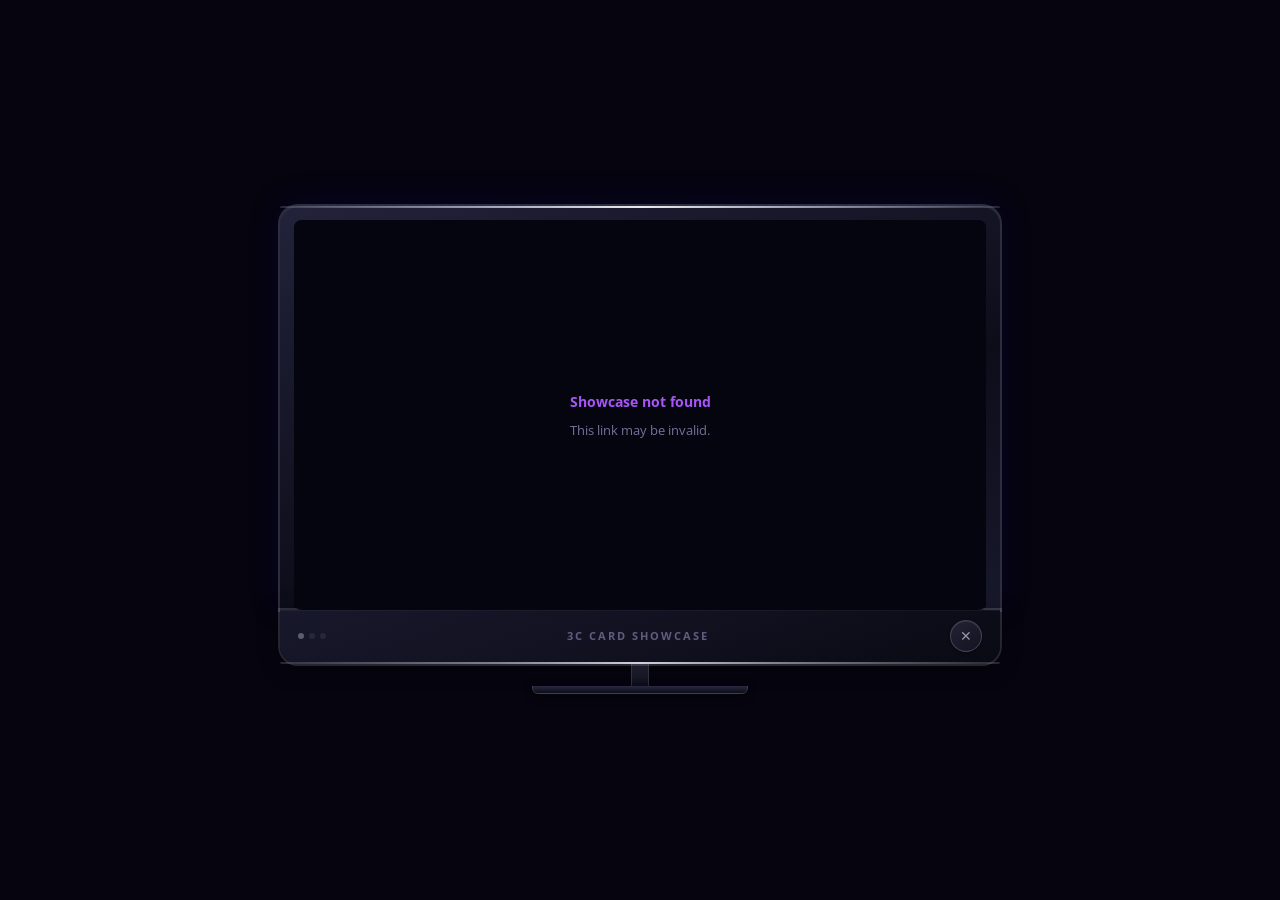
==== public/index.html @ f24faf11 "Update index.html" ====
<!DOCTYPE html>
<html lang="en">
<head>
  <meta charset="UTF-8" />
  <meta name="viewport" content="width=device-width, initial-scale=1.0, maximum-scale=1.0" />
  <title>3C Card Showcase</title>
  <link rel="preconnect" href="https://fonts.googleapis.com" />
  <link href="https://fonts.googleapis.com/css2?family=Open+Sans:wght@400;700;800&display=swap" rel="stylesheet" />
  <link rel="icon" type="image/png" href="../favicon.png" />

  <style>
    *, *::before, *::after { box-sizing: border-box; margin: 0; padding: 0; }
    html, body {
      width: 100%; height: 100%;
      background: #06040f;
      display: flex; align-items: center; justify-content: center;
      font-family: 'Open Sans', sans-serif;
      overflow: hidden;
    }

    /* ── TV FRAME ── */
    .tv-frame {
      position: relative;
      display: flex; flex-direction: column; align-items: center;
      width: min(720px, 95vw);
    }

    /* ── SILVER BEZEL ── */
    .tv-bezel {
      width: 100%;
      background: linear-gradient(160deg, #22223a 0%, #0d0d1a 60%, #18182c 100%);
      border-radius: 18px 18px 0 0;
      padding: 14px 14px 0;
      border-bottom: none; position: relative;
      box-shadow:
        0 0 0 2px rgba(210,210,230,0.2),
        inset 0 1px 0 rgba(255,255,255,0.10),
        0 -4px 30px rgba(0,0,80,0.3);
    }
    .tv-bezel::before {
      content: ''; position: absolute; top: 0; left: 0; right: 0; height: 2px;
      border-radius: 18px 18px 0 0;
      background: linear-gradient(90deg,
        rgba(120,120,140,0.3) 0%, rgba(220,220,240,0.7) 30%,
        rgba(255,255,255,0.9) 50%, rgba(220,220,240,0.7) 70%,
        rgba(120,120,140,0.3) 100%);
    }

    /* ── TV SCREEN ── */
    .tv-screen {
      width: 100%; aspect-ratio: 16 / 9;
      background: #050510; border-radius: 8px;
      position: relative; overflow: hidden;
      box-shadow:
        inset 0 0 80px rgba(0,0,60,0.6),
        inset 0 0 3px rgba(120,80,255,0.2),
        0 2px 0 rgba(0,0,0,0.8);
    }
    .tv-screen::after {
      content: ''; position: absolute; inset: 0;
      background: repeating-linear-gradient(
        0deg, rgba(0,0,0,0) 0px, rgba(0,0,0,0) 3px,
        rgba(0,0,0,0.035) 3px, rgba(0,0,0,0.035) 4px
      );
      pointer-events: none; z-index: 10;
    }
    .screen-glow {
      position: absolute; inset: 0;
      background: radial-gradient(ellipse at 50% 50%, rgba(80,40,160,0.08) 0%, transparent 70%);
      pointer-events: none; z-index: 1;
    }

    /* ── CARD STAGE ── */
    #card-stage {
      position: absolute; inset: 0; z-index: 2;
      display: flex; align-items: center; justify-content: center;
    }

    /* ── IMAGE CARD BASE ── */
    .showcase-card {
      position: absolute;
      display: flex; align-items: center; justify-content: center;
      opacity: 0; will-change: transform, opacity;
    }
    .showcase-card img {
      max-width: 100%; max-height: 100%;
      object-fit: contain; display: block;
      box-shadow: 0 10px 50px rgba(0,0,0,0.7);
    }

    /* ── RECTANGLE — full-screen, swipe mode ── */
    .showcase-card.shape-rectangle         { inset: 0; width: 100%; height: 100%; }
    .showcase-card.shape-rectangle img     { width: 100%; height: 100%;
                                             object-fit: contain; border-radius: 0;
                                             box-shadow: none; }

    /* ── SQUARE / CIRCLE — keep float mode ── */
    .showcase-card.shape-square            { width: 60%; height: 85%; }
    .showcase-card.shape-square img        { border-radius: 10px; }
    .showcase-card.shape-circle            { width: 50%; height: 85%; }
    .showcase-card.shape-circle img        { border-radius: 50%; aspect-ratio: 1/1; object-fit: cover; }

    /* ── VIDEO CARD — full-screen ── */
    .showcase-video {
      position: absolute; inset: 0; z-index: 2;
      display: flex; align-items: center; justify-content: center;
      background: #000;
    }
    .showcase-video video {
      width: 100%; height: 100%;
      object-fit: contain;
    }

    /* ── DOWNLOAD BUTTON ── */
    .btn-download {
      position: absolute; bottom: 10px; right: 10px;
      width: 34px; height: 34px;
      background: rgba(0,0,0,0.55);
      border: 1px solid rgba(200,169,110,0.5);
      border-radius: 50%; color: rgba(226,201,138,0.85);
      font-size: 15px; cursor: pointer;
      display: flex; align-items: center; justify-content: center;
      transition: all 0.15s; opacity: 0.6; z-index: 5;
    }
    .btn-download:hover {
      background: rgba(200,169,110,0.25);
      border-color: rgba(226,201,138,0.9);
      opacity: 1; color: #E2C98A;
    }

    /* ── PROGRESS BAR ── */
    #progress-bar-wrap {
      position: absolute; bottom: 0; left: 0; right: 0;
      height: 3px; background: rgba(255,255,255,0.05); z-index: 6;
    }
    #progress-bar {
      height: 100%;
      background: linear-gradient(90deg, #7c3aed, #a855f7);
      width: 0%; transition: width 0.4s ease;
    }

    /* ── CARD COUNTER ── */
    #card-counter {
      position: absolute; top: 10px; left: 12px;
      font-size: 11px; font-weight: 700;
      color: rgba(196,181,245,0.6); letter-spacing: 0.1em; z-index: 6;
    }

    /* ── FLOAT ANIMATIONS (square / circle) ── */
    @keyframes enterFromLeft {
      0%   { opacity: 0; transform: translateX(-55%) rotate(-8deg); }
      100% { opacity: 1; transform: translateX(0)    rotate(-2deg); }
    }
    @keyframes enterFromRight {
      0%   { opacity: 0; transform: translateX(55%)  rotate(8deg); }
      100% { opacity: 1; transform: translateX(0)    rotate(2deg); }
    }
    @keyframes floatLeft {
      0%,100% { transform: rotate(-2deg) translateY(0px); }
      50%      { transform: rotate(-4deg) translateY(-10px); }
    }
    @keyframes floatRight {
      0%,100% { transform: rotate(2deg) translateY(0px); }
      50%      { transform: rotate(4deg) translateY(-10px); }
    }
    @keyframes exitToRight {
      0%   { opacity: 1; transform: translateX(0)   rotate(-2deg); }
      100% { opacity: 0; transform: translateX(55%) rotate(-8deg); }
    }
    @keyframes exitToLeft {
      0%   { opacity: 1; transform: translateX(0)    rotate(2deg); }
      100% { opacity: 0; transform: translateX(-55%) rotate(8deg); }
    }

    /* ── SWIPE ANIMATIONS (rectangle full-screen) ── */
    @keyframes swipeInFromRight {
      0%   { opacity: 0; transform: translateX(100%); }
      100% { opacity: 1; transform: translateX(0); }
    }
    @keyframes swipeOutToLeft {
      0%   { opacity: 1; transform: translateX(0); }
      100% { opacity: 0; transform: translateX(-100%); }
    }

    @keyframes endPulse {
      0%,100% { box-shadow: 0 0 10px rgba(226,201,138,0.4), 0 0 20px rgba(200,169,110,0.2); border-color: rgba(226,201,138,0.5); }
      50%      { box-shadow: 0 0 22px rgba(226,201,138,0.9), 0 0 44px rgba(200,169,110,0.6); border-color: rgba(226,201,138,0.9); }
    }

    /* ── SILVER CONTROLS BEZEL ── */
    .tv-controls {
      width: 100%;
      background: linear-gradient(160deg, #18182c 0%, #0a0a14 100%);
      border-radius: 0 0 18px 18px; border-top: none;
      padding: 10px 18px 12px;
      display: flex; align-items: center; justify-content: space-between;
      position: relative;
      box-shadow:
        0 0 0 2px rgba(210,210,230,0.17),
        inset 0 1px 0 rgba(255,255,255,0.04),
        0 4px 20px rgba(0,0,0,0.5);
    }
    .tv-controls::after {
      content: ''; position: absolute; bottom: 0; left: 0; right: 0; height: 2px;
      border-radius: 0 0 18px 18px;
      background: linear-gradient(90deg,
        rgba(120,120,140,0.3) 0%, rgba(200,200,220,0.6) 30%,
        rgba(240,240,255,0.85) 50%, rgba(200,200,220,0.6) 70%,
        rgba(120,120,140,0.3) 100%);
    }
    .bezel-dots { display: flex; gap: 5px; align-items: center; }
    .bezel-dot { width: 6px; height: 6px; border-radius: 50%; }
    .bezel-dot.silver { background: rgba(200,200,220,0.4); }
    .bezel-dot.dim    { background: rgba(80,80,100,0.3); }
    .bezel-title {
      font-size: 11px; font-weight: 700;
      color: rgba(196,181,245,0.45); letter-spacing: 0.18em;
      text-transform: uppercase; flex: 1; text-align: center;
    }
    .bezel-btns { display: flex; gap: 8px; align-items: center; }

    /* ── BEZEL BUTTONS ── */
    .bezel-btn {
      width: 32px; height: 32px;
      background: linear-gradient(145deg, rgba(40,40,60,0.8), rgba(20,20,35,0.9));
      border: 1px solid rgba(180,180,210,0.25);
      border-radius: 50%; color: rgba(200,200,220,0.7);
      font-size: 14px; cursor: pointer;
      display: flex; align-items: center; justify-content: center;
      transition: all 0.2s;
      box-shadow: inset 0 1px 0 rgba(255,255,255,0.08), 0 1px 3px rgba(0,0,0,0.4);
    }
    .bezel-btn:hover {
      background: rgba(124,58,237,0.2);
      border-color: rgba(168,85,247,0.5); color: #c4b5f5;
      box-shadow: 0 0 10px rgba(124,58,237,0.3), inset 0 1px 0 rgba(255,255,255,0.1);
    }

    /* Music PLAYING — gold glow */
    .bezel-btn.music-playing {
      background: linear-gradient(135deg, rgba(200,169,110,0.25), rgba(226,201,138,0.15));
      border-color: rgba(226,201,138,0.7);
      color: #E2C98A;
      box-shadow:
        0 0 12px rgba(226,201,138,0.5),
        0 0 24px rgba(200,169,110,0.25),
        inset 0 1px 0 rgba(255,255,255,0.1);
      animation: musicPulse 2.4s ease-in-out infinite;
    }

    /* Music MUTED — dim */
    .bezel-btn.music-muted {
      background: rgba(20,20,35,0.6);
      border-color: rgba(100,100,130,0.2);
      color: rgba(140,140,170,0.35);
      box-shadow: none;
    }

    /* Exit highlight at end */
    .bezel-btn.exit-highlight {
      animation: endPulse 1.2s ease-in-out infinite;
      color: #E2C98A;
    }

    @keyframes musicPulse {
      0%,100% { box-shadow: 0 0 10px rgba(226,201,138,0.4), 0 0 20px rgba(200,169,110,0.2); }
      50%      { box-shadow: 0 0 18px rgba(226,201,138,0.7), 0 0 36px rgba(200,169,110,0.4); }
    }

    /* ── LOADING / ERROR / END STATES ── */
    #loadingState, #errorState, #endState {
      position: absolute; inset: 0; z-index: 20;
      display: flex; flex-direction: column;
      align-items: center; justify-content: center;
      gap: 10px; padding: 24px; text-align: center;
    }
    #loadingState {
      background: #050510; color: #a855f7;
      font-size: 0.82rem; letter-spacing: 0.14em;
      animation: pulse 1.8s ease-in-out infinite;
    }
    #errorState  { background: #050510; display: none; color: rgba(196,181,245,0.6); font-size: 0.8rem; }
    #errorState strong { color: #a855f7; font-size: 0.9rem; display: block; }
    #endState {
      background: rgba(5,5,16,0.92); display: none;
      color: rgba(196,181,245,0.7); font-size: 0.78rem; letter-spacing: 0.1em;
    }
    #endState span { color: rgba(196,181,245,0.5); font-size: 0.7rem; }

    @keyframes pulse { 0%,100% { opacity: 0.4; } 50% { opacity: 1; } }

    /* ── TV STAND ── */
    .tv-stand { width: 30%; display: flex; flex-direction: column; align-items: center; }
    .stand-neck {
      width: 18px; height: 22px;
      background: linear-gradient(180deg, #2a2a40, #0d0d1a);
      border-left: 1.5px solid rgba(200,200,220,0.18);
      border-right: 1.5px solid rgba(200,200,220,0.18);
    }
    .stand-base {
      width: 100%; height: 8px;
      background: linear-gradient(180deg, #2a2a40, #0d0d1a);
      border-radius: 0 0 6px 6px;
      border: 1.5px solid rgba(200,200,220,0.14); border-top: none;
      box-shadow: 0 2px 8px rgba(0,0,0,0.5);
    }

    @media (max-width: 600px) {
      .tv-frame { width: 100vw; }
      .tv-bezel { border-radius: 0; padding: 8px 8px 0; }
      .tv-controls { border-radius: 0; }
      .tv-stand { display: none; }
    }
  </style>
</head>
<body>

<div class="tv-frame">
  <div class="tv-bezel">
    <div class="tv-screen" id="tv-screen">
      <div class="screen-glow"></div>
      <div id="loadingState">Loading showcase…</div>
      <div id="errorState"><strong>Showcase not found</strong><p>This link may be invalid.</p></div>
      <div id="endState">
        <span>&#x25A0; &#x25A0; &#x25A0;</span>
        Showcase complete
        <span>Use the exit button below to close</span>
      </div>
      <div id="card-stage"></div>
      <div id="card-counter"></div>
      <div id="progress-bar-wrap"><div id="progress-bar"></div></div>
    </div>
  </div>

  <div class="tv-controls">
    <div class="bezel-dots">
      <div class="bezel-dot silver"></div>
      <div class="bezel-dot dim"></div>
      <div class="bezel-dot dim"></div>
    </div>
    <div class="bezel-title" id="bezel-title">3C Card Showcase</div>
    <div class="bezel-btns">
      <!-- Music: gold glow = playing, dim = muted. Click to toggle. -->
      <button class="bezel-btn" id="btn-music" title="Mute / unmute music"
        onclick="toggleMusic()" style="display:none;">&#9836;</button>
      <button class="bezel-btn" id="btn-exit" title="Exit showcase"
        onclick="exitShowcase()">&#10005;</button>
    </div>
  </div>

  <div class="tv-stand">
    <div class="stand-neck"></div>
    <div class="stand-base"></div>
  </div>
</div>

<!-- Ambient audio track -->
<audio id="ambient-audio" loop preload="auto"></audio>

<script>
/* ═══════════════════════════════════════════════════
   public/index.html — 3C Card Showcase TV Viewer
   ────────────────────────────────────────────────────
   Rectangle cards : full-screen swipe (swipeInFromRight / swipeOutToLeft)
   Square / Circle : original tilt + float animation
   Video cards     : full-screen, ambient music plays alongside
   Ambient music   : immediate play attempt → 1s retry (desktop) → click fallback
   Built with ❤️ by Claude (Anthropic) × Chef Anica · 3C Thread To Success Cooking Lab 🧪👨‍🍳
═══════════════════════════════════════════════════ */

  const WORKER_URL      = 'https://3c-card-showcase.3c-innertherapy.workers.dev';
  const DEFAULT_CARD_MS = 9000;
  const ENTER_MS        = 800;
  const EXIT_MS         = 800;

  let cards          = [];
  let currentIdx     = 0;
  let isRunning      = false;
  let ambientPlaying = false;   // true = music is currently audible
  let hasAmbient     = false;
  let exitTarget     = '../index.html';
  let cardTimer      = null;

  const ambientAudio = document.getElementById('ambient-audio');
  const musicBtn     = document.getElementById('btn-music');

  function getSlug() {
    return new URLSearchParams(location.search).get('showcase');
  }

  /* ══════════════════════════════════════════════════
     INIT
  ══════════════════════════════════════════════════ */
  async function init() {
    const slug = getSlug();
    if (!slug) { showError(); return; }

    let data = null;
    try {
      const cached = sessionStorage.getItem('showcaseData');
      if (cached) { data = JSON.parse(cached); sessionStorage.removeItem('showcaseData'); }
    } catch(_) {}

    if (!data || !data.cards || data.cards.length === 0) {
      try {
        const res = await fetch(`${WORKER_URL}/showcase/${slug}`);
        if (!res.ok) throw new Error();
        data = await res.json();
      } catch(_) { showError(); return; }
    }

    if (!data || !data.cards || data.cards.length === 0) { showError(); return; }

    cards = data.cards;
    document.getElementById('bezel-title').textContent = data.title || '3C Card Showcase';
    exitTarget = `../landing.html?showcase=${encodeURIComponent(slug)}`;

    /* ── AMBIENT MUSIC SETUP ── */
    if (data.ambient_music_url) {
      hasAmbient       = true;
      ambientAudio.src = data.ambient_music_url;
      ambientAudio.load();
      musicBtn.style.display = 'flex';

      // READ the consent flag FIRST, then clear it
      const userConsented = sessionStorage.getItem('audioConsented') === '1';
      sessionStorage.removeItem('audioConsented');

      // Helper: attempt play and update UI state
      function tryPlayAmbientNow() {
        return ambientAudio.play().then(() => {
          ambientPlaying = true;
          setMusicBtnState('playing');
        });
      }

      if (userConsented) {
        // Consent page "Begin" click is the user gesture.
        // Play immediately — no retry needed on any platform.
        tryPlayAmbientNow().catch(() => {
          // Gesture didn't transfer (strict desktop policy) — 1s retry
          setTimeout(() => {
            tryPlayAmbientNow().catch(() => {
              ambientPlaying = false;
              setMusicBtnState('muted');
              document.addEventListener('click', startMusicOnFirstInteraction, { once: true });
            });
          }, 1000);
        });
      } else {
        // No consent flag (direct URL visit) — wait for first click
        ambientPlaying = false;
        setMusicBtnState('muted');
        document.addEventListener('click', startMusicOnFirstInteraction, { once: true });
      }
    }

    hideLoading();
    runShowcase();
  }

  function startMusicOnFirstInteraction() {
    if (!hasAmbient || ambientPlaying) return;
    ambientAudio.play().then(() => {
      ambientPlaying = true;
      setMusicBtnState('playing');
    }).catch(() => {});
  }

  /* ══════════════════════════════════════════════════
     MUSIC CONTROLS
  ══════════════════════════════════════════════════ */
  function setMusicBtnState(state) {
    musicBtn.classList.remove('music-playing', 'music-muted');
    if (state === 'playing') musicBtn.classList.add('music-playing');
    if (state === 'muted')   musicBtn.classList.add('music-muted');
  }

  function toggleMusic() {
    if (!hasAmbient) return;
    if (ambientPlaying) {
      ambientAudio.pause();
      ambientPlaying = false;
      setMusicBtnState('muted');
    } else {
      ambientAudio.play().catch(() => {});
      ambientPlaying = true;
      setMusicBtnState('playing');
    }
  }
  window.toggleMusic = toggleMusic;

  /* ══════════════════════════════════════════════════
     SHOWCASE RUNNER
  ══════════════════════════════════════════════════ */
  function runShowcase() {
    isRunning = true;
    showCard(0);
  }

  function showCard(idx) {
    if (idx >= cards.length) { endShowcase(); return; }
    currentIdx = idx;

    // Always clear any lingering timer from the previous card
    if (cardTimer) { clearTimeout(cardTimer); cardTimer = null; }

    const card      = cards[idx];
    const mediaType = card.media_type || 'image';

    document.getElementById('card-counter').textContent = `${idx + 1} \u2022 ${cards.length}`;
    document.getElementById('progress-bar').style.width = `${((idx + 1) / cards.length) * 100}%`;

    const stage = document.getElementById('card-stage');
    stage.innerHTML = '';

    if (mediaType === 'video') {
      showVideoCard(idx, card, stage);
    } else {
      showImageCard(idx, card, stage);
    }
  }

  /* ══════════════════════════════════════════════════
     IMAGE CARD
     - shape-rectangle : full-screen swipe left/right
     - shape-square    : tilt + float (original)
     - shape-circle    : tilt + float (original)
  ══════════════════════════════════════════════════ */
  function showImageCard(idx, card, stage) {
    const shape  = card.shape || 'rectangle';
    const cardMs = (card.duration_ms && card.duration_ms > 0) ? card.duration_ms : DEFAULT_CARD_MS;

    const el = document.createElement('div');
    el.className = `showcase-card shape-${shape}`;

    const img     = document.createElement('img');
    img.src       = card.image_url || card.media_url || '';
    img.alt       = `Card ${idx + 1}`;
    img.draggable = false;
    el.appendChild(img);

    // Download button
    const dlBtn = document.createElement('button');
    dlBtn.className = 'btn-download';
    dlBtn.title     = 'Download this card';
    dlBtn.innerHTML = '&#8595;';
    dlBtn.addEventListener('click', e => { e.stopPropagation(); downloadCard(img.src, idx + 1); });
    el.appendChild(dlBtn);

    stage.appendChild(el);

    if (shape === 'rectangle') {
      /* ── SWIPE MODE ─────────────────────────────────
         Slide in from right, hold for cardMs, slide out to left.
         Consistent with video full-screen experience.
      ─────────────────────────────────────────────── */
      el.style.animation = `swipeInFromRight ${ENTER_MS}ms ease forwards`;

      cardTimer = setTimeout(() => {
        el.style.animation = `swipeOutToLeft ${EXIT_MS}ms ease forwards`;
        setTimeout(() => showCard(idx + 1), EXIT_MS);
      }, cardMs);

    } else {
      /* ── FLOAT MODE ─────────────────────────────────
         Original tilt + float for square / circle cards.
      ─────────────────────────────────────────────── */
      const fromLeft = idx % 2 === 0;
      const floatMs  = Math.max(500, cardMs - ENTER_MS - EXIT_MS);

      el.style.animation = `${fromLeft ? 'enterFromLeft' : 'enterFromRight'} ${ENTER_MS}ms ease forwards`;

      setTimeout(() => {
        el.style.animation = `${fromLeft ? 'floatLeft' : 'floatRight'} ${floatMs}ms ease-in-out infinite`;
        el.style.opacity   = '1';
        el.style.transform = `rotate(${fromLeft ? '-2deg' : '2deg'})`;
      }, ENTER_MS);

      cardTimer = setTimeout(() => {
        el.style.animation = `${fromLeft ? 'exitToRight' : 'exitToLeft'} ${EXIT_MS}ms ease forwards`;
        setTimeout(() => showCard(idx + 1), EXIT_MS);
      }, ENTER_MS + floatMs);
    }
  }

  /* ══════════════════════════════════════════════════
     VIDEO CARD
     - Ambient music continues playing (not paused)
     - Safety timer starts ONLY from 'playing' event
       so buffering delay never eats into display time
     - 5-second buffer added to fallback timeout
     - 'ended' clears fallback timer to prevent replay
  ══════════════════════════════════════════════════ */
  function showVideoCard(idx, card, stage) {
    // Ambient music intentionally keeps playing alongside video audio

    const wrap = document.createElement('div');
    wrap.className = 'showcase-video';

    const video       = document.createElement('video');
    video.src         = card.media_url || card.video_url || '';
    video.autoplay    = true;
    video.muted       = true;   // start muted — passes all browser autoplay policies
    video.playsInline = true;
    video.controls    = false;
    video.preload     = 'auto';
    video.style.cssText = 'width:100%;height:100%;object-fit:contain;';

    wrap.appendChild(video);
    stage.appendChild(wrap);

    // ── SAFETY-NET TIMER ──
    // Starts only after video is actually rendering frames ('playing' event).
    // Buffering time does NOT count against the video's runtime.
    // 5-second buffer beyond detected length so no video gets cut short.
    video.addEventListener('playing', () => {
      if (card.duration_ms && card.duration_ms > 0) {
        cardTimer = setTimeout(() => {
          video.pause();
          showCard(idx + 1);
        }, card.duration_ms + 5000);
      }
    }, { once: true });

    // ── NATURAL END ──
    // Clear fallback timer first — prevents double-advance (replay bug).
    video.addEventListener('ended', () => {
      if (cardTimer) { clearTimeout(cardTimer); cardTimer = null; }
      showCard(idx + 1);
    }, { once: true });

    // ── LOAD / DECODE ERROR ──
    video.addEventListener('error', () => {
      if (cardTimer) { clearTimeout(cardTimer); cardTimer = null; }
      showCard(idx + 1);
    }, { once: true });

    // ── PLAY — start muted, unmute immediately after playback begins ──
    // Muted autoplay is universally allowed. Unmuting after play() resolves
    // is also allowed because the user already consented on the consent page.
    video.play().then(() => {
      video.muted = false;
    }).catch(() => {
      if (cardTimer) { clearTimeout(cardTimer); cardTimer = null; }
      setTimeout(() => showCard(idx + 1), 500);
    });
  }

  /* ══════════════════════════════════════════════════
     END / EXIT
  ══════════════════════════════════════════════════ */
  function endShowcase() {
    isRunning = false;
    document.getElementById('card-stage').innerHTML   = '';
    document.getElementById('endState').style.display = 'flex';
    document.getElementById('progress-bar').style.width = '100%';
    document.getElementById('card-counter').textContent = '';
    document.getElementById('btn-exit').classList.add('exit-highlight');
  }

  function exitShowcase() {
    if (cardTimer) clearTimeout(cardTimer);
    ambientAudio.pause();
    location.href = exitTarget;
  }
  window.exitShowcase = exitShowcase;

  /* ══════════════════════════════════════════════════
     DOWNLOAD IMAGE
  ══════════════════════════════════════════════════ */
  async function downloadCard(url, idx) {
    try {
      const res  = await fetch(url);
      const blob = await res.blob();
      const link = document.createElement('a');
      link.href     = URL.createObjectURL(blob);
      link.download = `3c-card-${String(idx).padStart(3, '0')}.png`;
      link.click();
      URL.revokeObjectURL(link.href);
    } catch(e) { console.warn('Download failed:', e); }
  }

  function hideLoading() { document.getElementById('loadingState').style.display = 'none'; }
  function showError() {
    document.getElementById('loadingState').style.display = 'none';
    document.getElementById('errorState').style.display   = 'flex';
  }

  init();
</script>
</body>
</html>
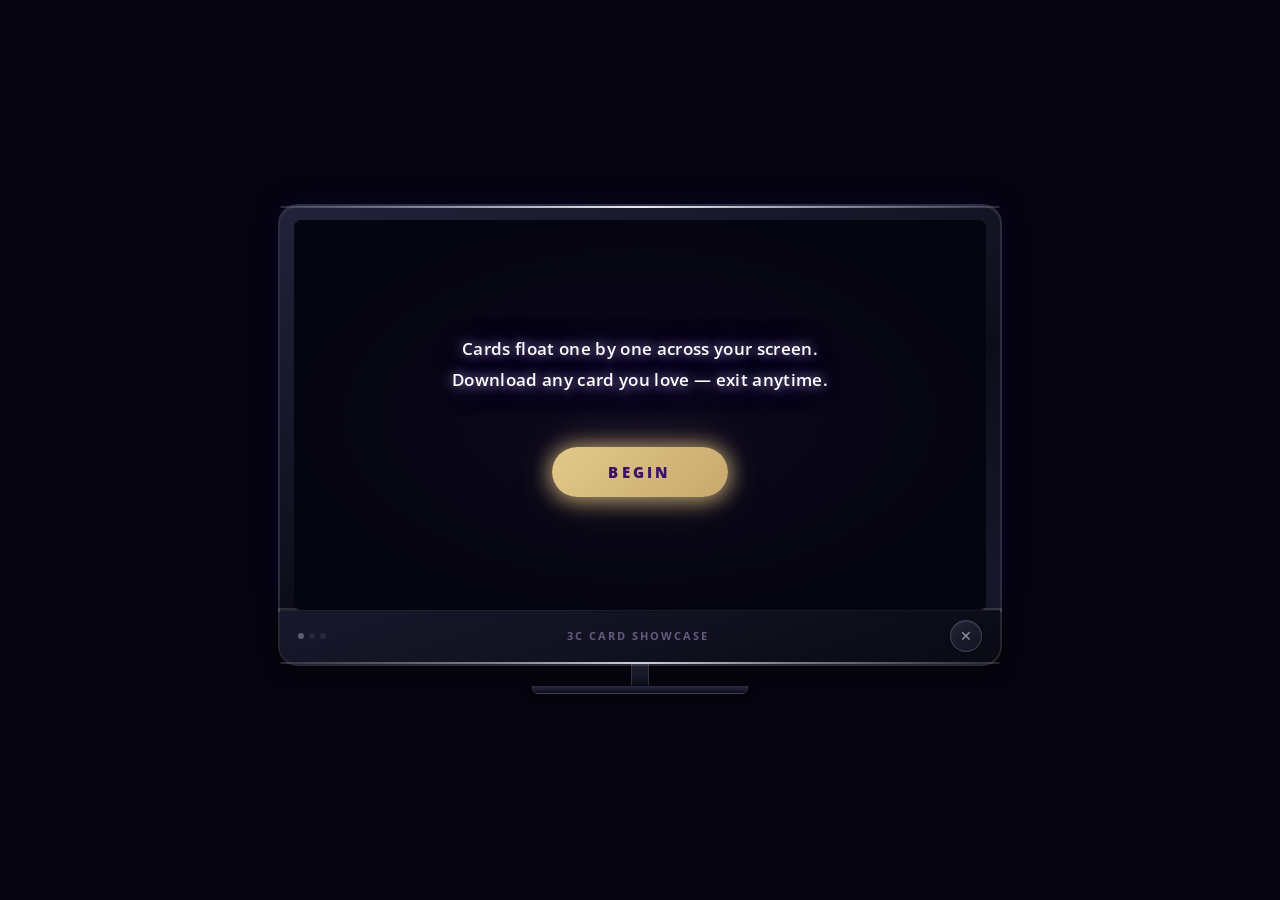
==== commit a5bac019: "Update index.html" ====
--- a/public/index.html
+++ b/public/index.html
@@ -311,6 +311,65 @@
       .tv-controls { border-radius: 0; }
       .tv-stand { display: none; }
     }
+
+    /* ── CONSENT OVERLAY — lives inside the TV screen ── */
+    #consent-overlay {
+      position: absolute; inset: 0; z-index: 30;
+      background: #050510;
+      display: flex; flex-direction: column;
+      align-items: center; justify-content: center;
+      gap: clamp(14px, 3vw, 26px);
+      padding: clamp(20px, 5vw, 48px);
+      text-align: center;
+      transition: opacity 0.5s ease;
+    }
+    #consent-overlay.hidden {
+      opacity: 0; pointer-events: none;
+    }
+    .co-glow {
+      position: absolute; inset: 0; pointer-events: none;
+      background: radial-gradient(ellipse at 50% 50%, rgba(80,40,160,0.10) 0%, transparent 70%);
+    }
+    .co-sub {
+      position: relative; z-index: 1;
+      font-size: clamp(0.82rem, 1.8vw, 1.05rem);
+      font-weight: 600; color: #fff; line-height: 1.85;
+      text-shadow:
+        0 0 12px rgba(196,181,245,0.9),
+        0 0 30px rgba(168,85,247,0.5);
+      letter-spacing: 0.02em;
+    }
+    .co-meta {
+      position: relative; z-index: 1;
+      font-size: clamp(0.65rem, 1.2vw, 0.78rem);
+      font-weight: 700; letter-spacing: 0.14em;
+      text-transform: uppercase; color: rgba(168,85,247,0.75);
+      text-shadow: 0 0 10px rgba(168,85,247,0.5);
+    }
+    .co-begin {
+      position: relative; z-index: 1;
+      font-family: 'Open Sans', sans-serif;
+      font-size: clamp(0.75rem, 1.6vw, 0.92rem);
+      font-weight: 800; letter-spacing: 0.22em; text-transform: uppercase;
+      color: #3B1265;
+      background: linear-gradient(135deg, #E2C98A, #C8A96E);
+      border: none; border-radius: 50px;
+      padding: clamp(10px, 2vw, 15px) clamp(32px, 6vw, 56px);
+      cursor: pointer;
+      box-shadow:
+        0 0 20px rgba(226,201,138,0.6),
+        0 0 40px rgba(200,169,110,0.35),
+        0 4px 22px rgba(200,169,110,0.45);
+      transition: transform 0.18s ease, box-shadow 0.18s ease;
+    }
+    .co-begin:hover {
+      transform: translateY(-2px);
+      box-shadow:
+        0 0 30px rgba(226,201,138,0.9),
+        0 0 60px rgba(200,169,110,0.6),
+        0 8px 30px rgba(200,169,110,0.65);
+    }
+    .co-begin:active { transform: scale(0.96); }
   </style>
 </head>
 <body>
@@ -326,6 +385,19 @@
         Showcase complete
         <span>Use the exit button below to close</span>
       </div>
+
+      <!-- ── CONSENT SCREEN — shown first, dismissed by Begin click ── -->
+      <!-- User gesture happens HERE on the same page so ambient + video fire immediately -->
+      <div id="consent-overlay">
+        <div class="co-glow"></div>
+        <div class="co-sub">
+          Cards float one by one across your screen.<br/>
+          Download any card you love — exit anytime.
+        </div>
+        <div class="co-meta" id="co-meta"></div>
+        <button class="co-begin" id="co-begin-btn" onclick="beginFromConsent()">Begin</button>
+      </div>
+
       <div id="card-stage"></div>
       <div id="card-counter"></div>
       <div id="progress-bar-wrap"><div id="progress-bar"></div></div>
@@ -373,13 +445,14 @@
   const ENTER_MS        = 800;
   const EXIT_MS         = 800;
 
-  let cards          = [];
-  let currentIdx     = 0;
-  let isRunning      = false;
-  let ambientPlaying = false;   // true = music is currently audible
-  let hasAmbient     = false;
-  let exitTarget     = '../index.html';
-  let cardTimer      = null;
+  let cards             = [];
+  let currentIdx        = 0;
+  let isRunning         = false;
+  let ambientPlaying    = false;   // true = music is currently audible
+  let hasAmbient        = false;
+  let exitTarget        = '../index.html';
+  let cardTimer         = null;
+  let videoPreloadCache = {};      // idx → HTMLVideoElement, pre-buffered off-stage
 
   const ambientAudio = document.getElementById('ambient-audio');
   const musicBtn     = document.getElementById('btn-music');
@@ -389,7 +462,11 @@
   }
 
   /* ══════════════════════════════════════════════════
-     INIT
+     INIT — loads data, shows consent overlay.
+     Showcase does NOT start until beginFromConsent().
+     Mirrors the Word Search pattern exactly: consent
+     button lives on THIS page so the user gesture is
+     never lost across a page navigation.
   ══════════════════════════════════════════════════ */
   async function init() {
     const slug = getSlug();
@@ -415,57 +492,55 @@
     document.getElementById('bezel-title').textContent = data.title || '3C Card Showcase';
     exitTarget = `../landing.html?showcase=${encodeURIComponent(slug)}`;
 
-    /* ── AMBIENT MUSIC SETUP ── */
+    // Populate consent card count
+    const metaEl = document.getElementById('co-meta');
+    if (metaEl && cards.length > 0) {
+      metaEl.textContent = `${cards.length} card${cards.length !== 1 ? 's' : ''} in this showcase`;
+    }
+
+    // Pre-load ambient src so it's ready the instant Begin is clicked
     if (data.ambient_music_url) {
       hasAmbient       = true;
       ambientAudio.src = data.ambient_music_url;
       ambientAudio.load();
       musicBtn.style.display = 'flex';
-
-      // READ the consent flag FIRST, then clear it
-      const userConsented = sessionStorage.getItem('audioConsented') === '1';
-      sessionStorage.removeItem('audioConsented');
-
-      // Helper: attempt play and update UI state
-      function tryPlayAmbientNow() {
-        return ambientAudio.play().then(() => {
-          ambientPlaying = true;
-          setMusicBtnState('playing');
-        });
-      }
-
-      if (userConsented) {
-        // Consent page "Begin" click is the user gesture.
-        // Play immediately — no retry needed on any platform.
-        tryPlayAmbientNow().catch(() => {
-          // Gesture didn't transfer (strict desktop policy) — 1s retry
-          setTimeout(() => {
-            tryPlayAmbientNow().catch(() => {
-              ambientPlaying = false;
-              setMusicBtnState('muted');
-              document.addEventListener('click', startMusicOnFirstInteraction, { once: true });
-            });
-          }, 1000);
-        });
-      } else {
-        // No consent flag (direct URL visit) — wait for first click
+    }
+
+    // Hide loading spinner — consent overlay is now visible
+    hideLoading();
+    // ↑ Showcase runs only after Begin is clicked (beginFromConsent below)
+  }
+
+  /* ══════════════════════════════════════════════════
+     BEGIN FROM CONSENT
+     The Begin button click IS the user gesture.
+     Everything starts here on the same page —
+     ambient plays instantly, video unmutes on play().
+     No sessionStorage flags, no retries, no fallbacks.
+  ══════════════════════════════════════════════════ */
+  function beginFromConsent() {
+    // Fade out and remove consent overlay
+    const overlay = document.getElementById('consent-overlay');
+    overlay.classList.add('hidden');
+    setTimeout(() => { overlay.style.display = 'none'; }, 500);
+
+    // Start ambient — this IS the user gesture, plays immediately on all platforms
+    if (hasAmbient) {
+      ambientAudio.play().then(() => {
+        ambientPlaying = true;
+        setMusicBtnState('playing');
+      }).catch(() => {
         ambientPlaying = false;
         setMusicBtnState('muted');
-        document.addEventListener('click', startMusicOnFirstInteraction, { once: true });
-      }
-    }
-
-    hideLoading();
+      });
+    }
+
+    // Run the showcase
     runShowcase();
   }
-
-  function startMusicOnFirstInteraction() {
-    if (!hasAmbient || ambientPlaying) return;
-    ambientAudio.play().then(() => {
-      ambientPlaying = true;
-      setMusicBtnState('playing');
-    }).catch(() => {});
-  }
+  window.beginFromConsent = beginFromConsent;
+
+
 
   /* ══════════════════════════════════════════════════
      MUSIC CONTROLS
@@ -519,6 +594,11 @@
     } else {
       showImageCard(idx, card, stage);
     }
+
+    // ── LOOK-AHEAD PRELOAD ──
+    // While the current card is on screen, silently buffer the next video
+    // so it is ready to play the instant it's needed — no buffering stall.
+    preloadNextVideo(idx + 1);
   }
 
   /* ══════════════════════════════════════════════════
@@ -585,27 +665,72 @@
   }
 
   /* ══════════════════════════════════════════════════
+     LOOK-AHEAD VIDEO PRELOADER
+     Called every time a card is shown. If the NEXT card
+     is a video and not already cached, creates a hidden
+     <video> element and begins buffering it immediately
+     while the current card is still on screen.
+     showVideoCard() reuses this element so playback
+     starts instantly with no buffering delay.
+  ══════════════════════════════════════════════════ */
+  function preloadNextVideo(nextIdx) {
+    if (nextIdx >= cards.length) return;
+    const next = cards[nextIdx];
+    if (!next || (next.media_type || 'image') !== 'video') return;
+    if (videoPreloadCache[nextIdx]) return; // already cached
+
+    const src = next.media_url || next.video_url || '';
+    if (!src) return;
+
+    const v       = document.createElement('video');
+    v.src         = src;
+    v.preload     = 'auto';
+    v.muted       = true;
+    v.playsInline = true;
+    // Position off-screen — not visible, just buffering
+    v.style.cssText = 'position:absolute;width:1px;height:1px;opacity:0;pointer-events:none;left:-9999px;';
+    document.body.appendChild(v);
+    v.load();
+
+    videoPreloadCache[nextIdx] = v;
+  }
+
+  /* ══════════════════════════════════════════════════
      VIDEO CARD
+     - Checks preload cache first — reuses buffered element
+       so video fires instantly with no loading stall
      - Ambient music continues playing (not paused)
      - Safety timer starts ONLY from 'playing' event
-       so buffering delay never eats into display time
-     - 5-second buffer added to fallback timeout
+       so any remaining buffering never eats display time
+     - 5-second buffer on fallback timeout
      - 'ended' clears fallback timer to prevent replay
   ══════════════════════════════════════════════════ */
   function showVideoCard(idx, card, stage) {
-    // Ambient music intentionally keeps playing alongside video audio
-
     const wrap = document.createElement('div');
     wrap.className = 'showcase-video';
 
-    const video       = document.createElement('video');
-    video.src         = card.media_url || card.video_url || '';
-    video.autoplay    = true;
-    video.muted       = true;   // start muted — passes all browser autoplay policies
-    video.playsInline = true;
-    video.controls    = false;
-    video.preload     = 'auto';
-    video.style.cssText = 'width:100%;height:100%;object-fit:contain;';
+    // Reuse preloaded element if available — already buffered, fires instantly
+    // Otherwise create fresh (e.g. first card in sequence is a video)
+    let video = videoPreloadCache[idx] || null;
+
+    if (video) {
+      // Detach from off-screen holding position, reset styles for full display
+      if (video.parentNode) video.parentNode.removeChild(video);
+      video.style.cssText = 'width:100%;height:100%;object-fit:contain;';
+      delete videoPreloadCache[idx];
+    } else {
+      video             = document.createElement('video');
+      video.src         = card.media_url || card.video_url || '';
+      video.preload     = 'auto';
+      video.playsInline = true;
+      video.controls    = false;
+      video.style.cssText = 'width:100%;height:100%;object-fit:contain;';
+    }
+
+    // Always ensure these are set correctly before play
+    video.autoplay = true;
+    video.muted    = true;   // start muted — passes all browser autoplay policies
+    video.controls = false;
 
     wrap.appendChild(video);
     stage.appendChild(wrap);
@@ -637,8 +762,8 @@
     }, { once: true });
 
     // ── PLAY — start muted, unmute immediately after playback begins ──
-    // Muted autoplay is universally allowed. Unmuting after play() resolves
-    // is also allowed because the user already consented on the consent page.
+    // Muted autoplay is universally allowed. Unmuting right after play()
+    // resolves is permitted — user already consented on the consent page.
     video.play().then(() => {
       video.muted = false;
     }).catch(() => {
